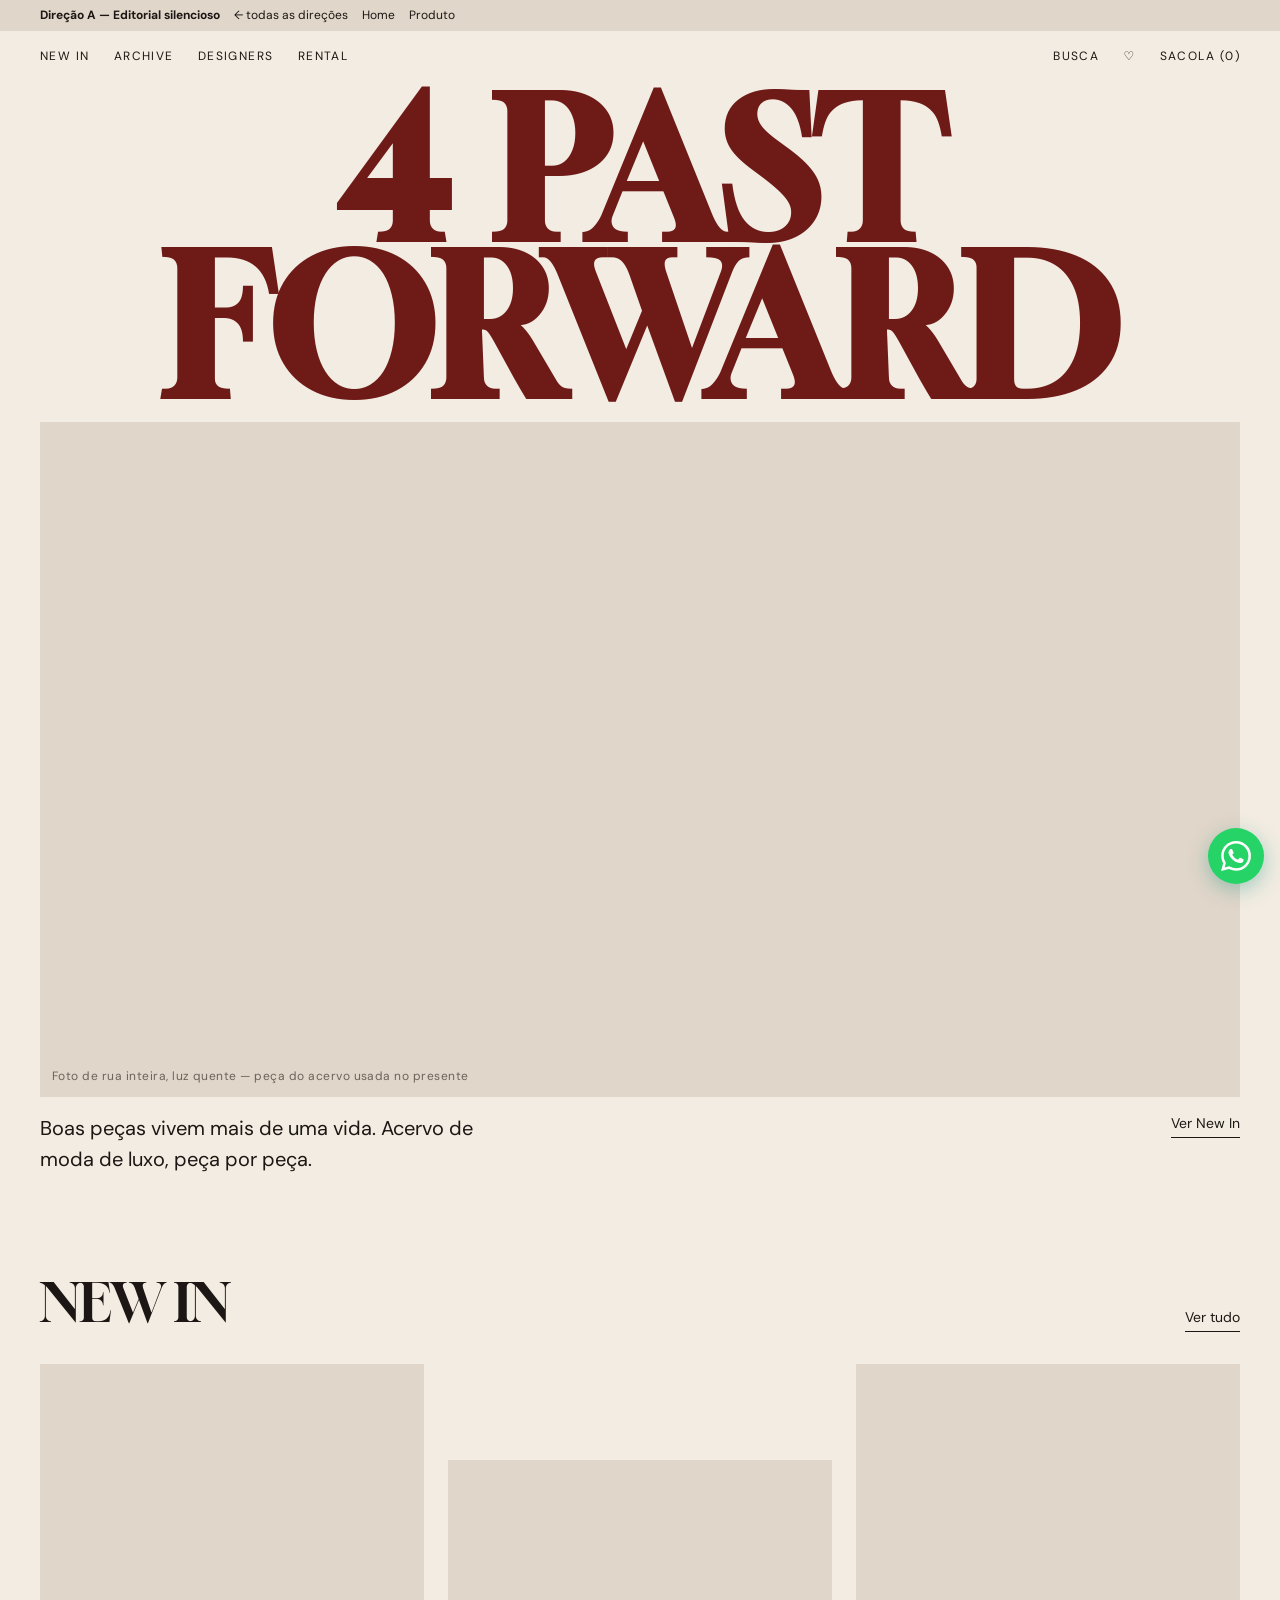
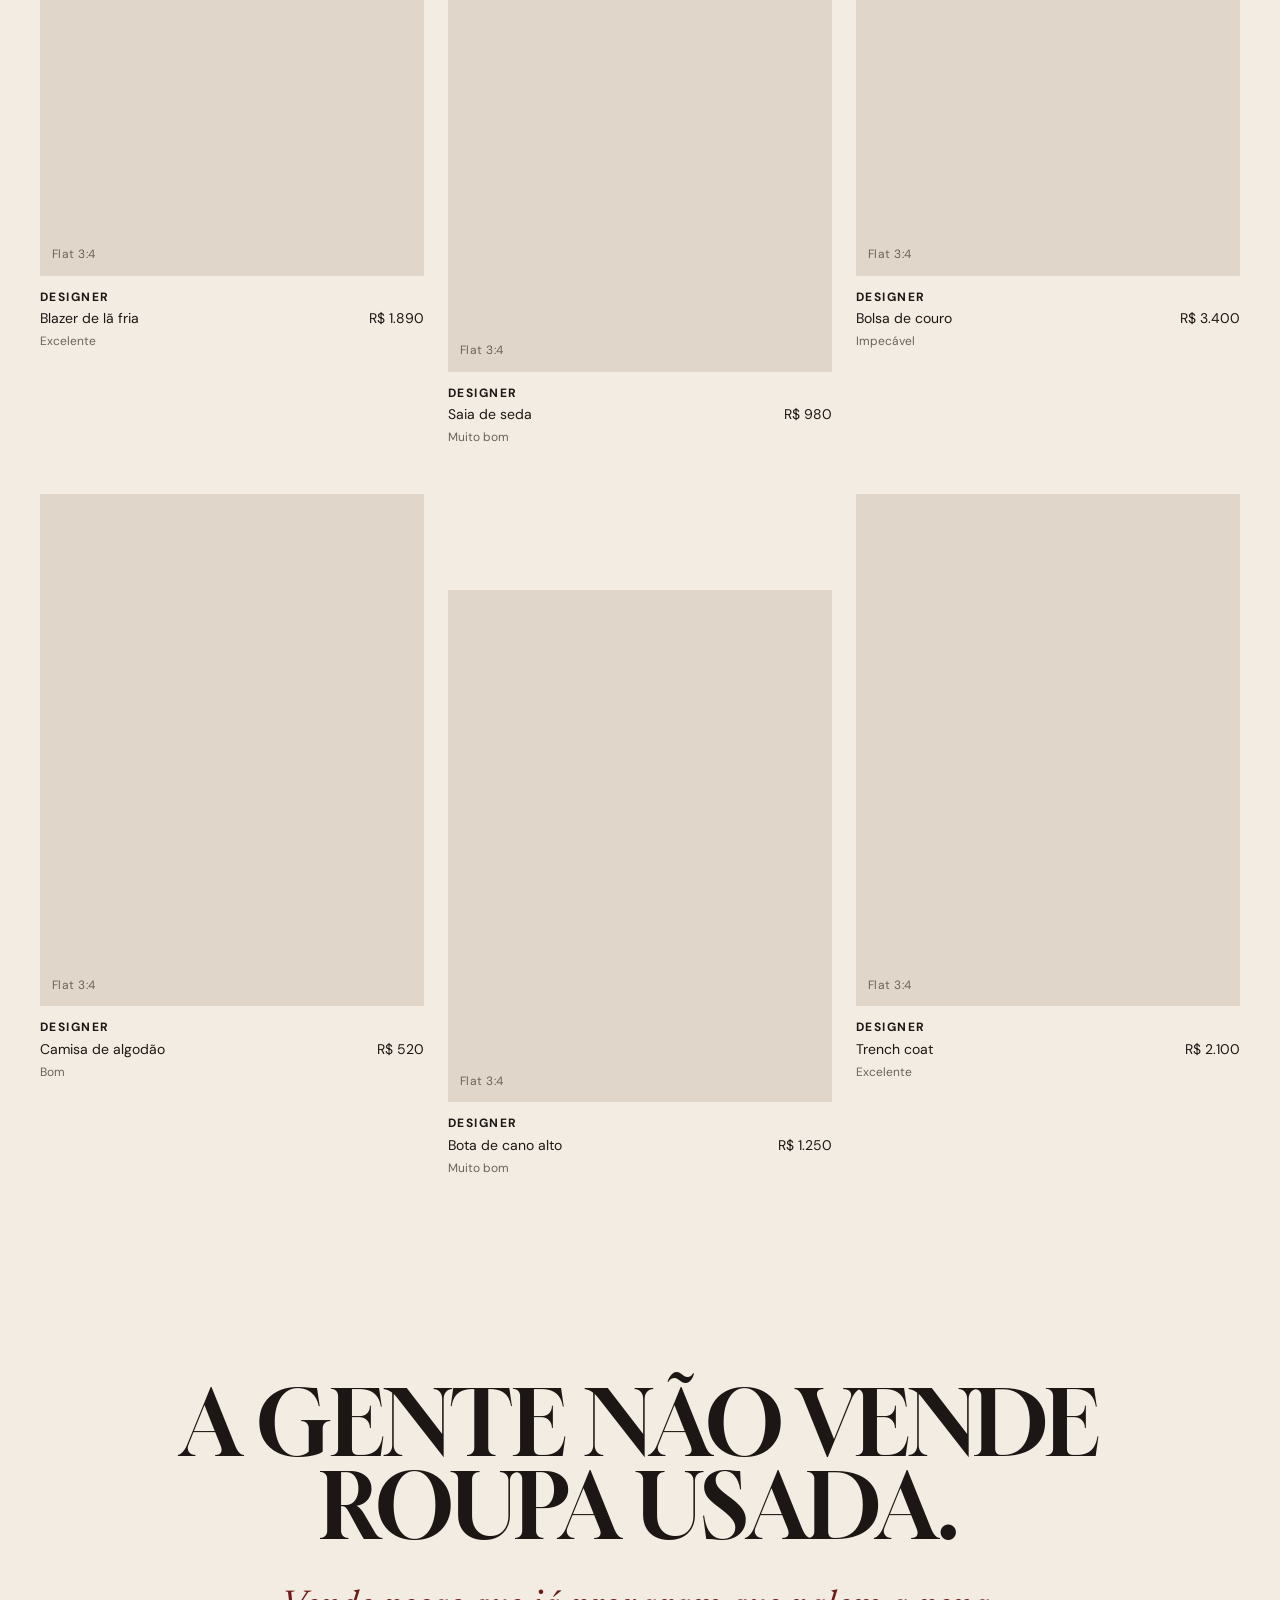
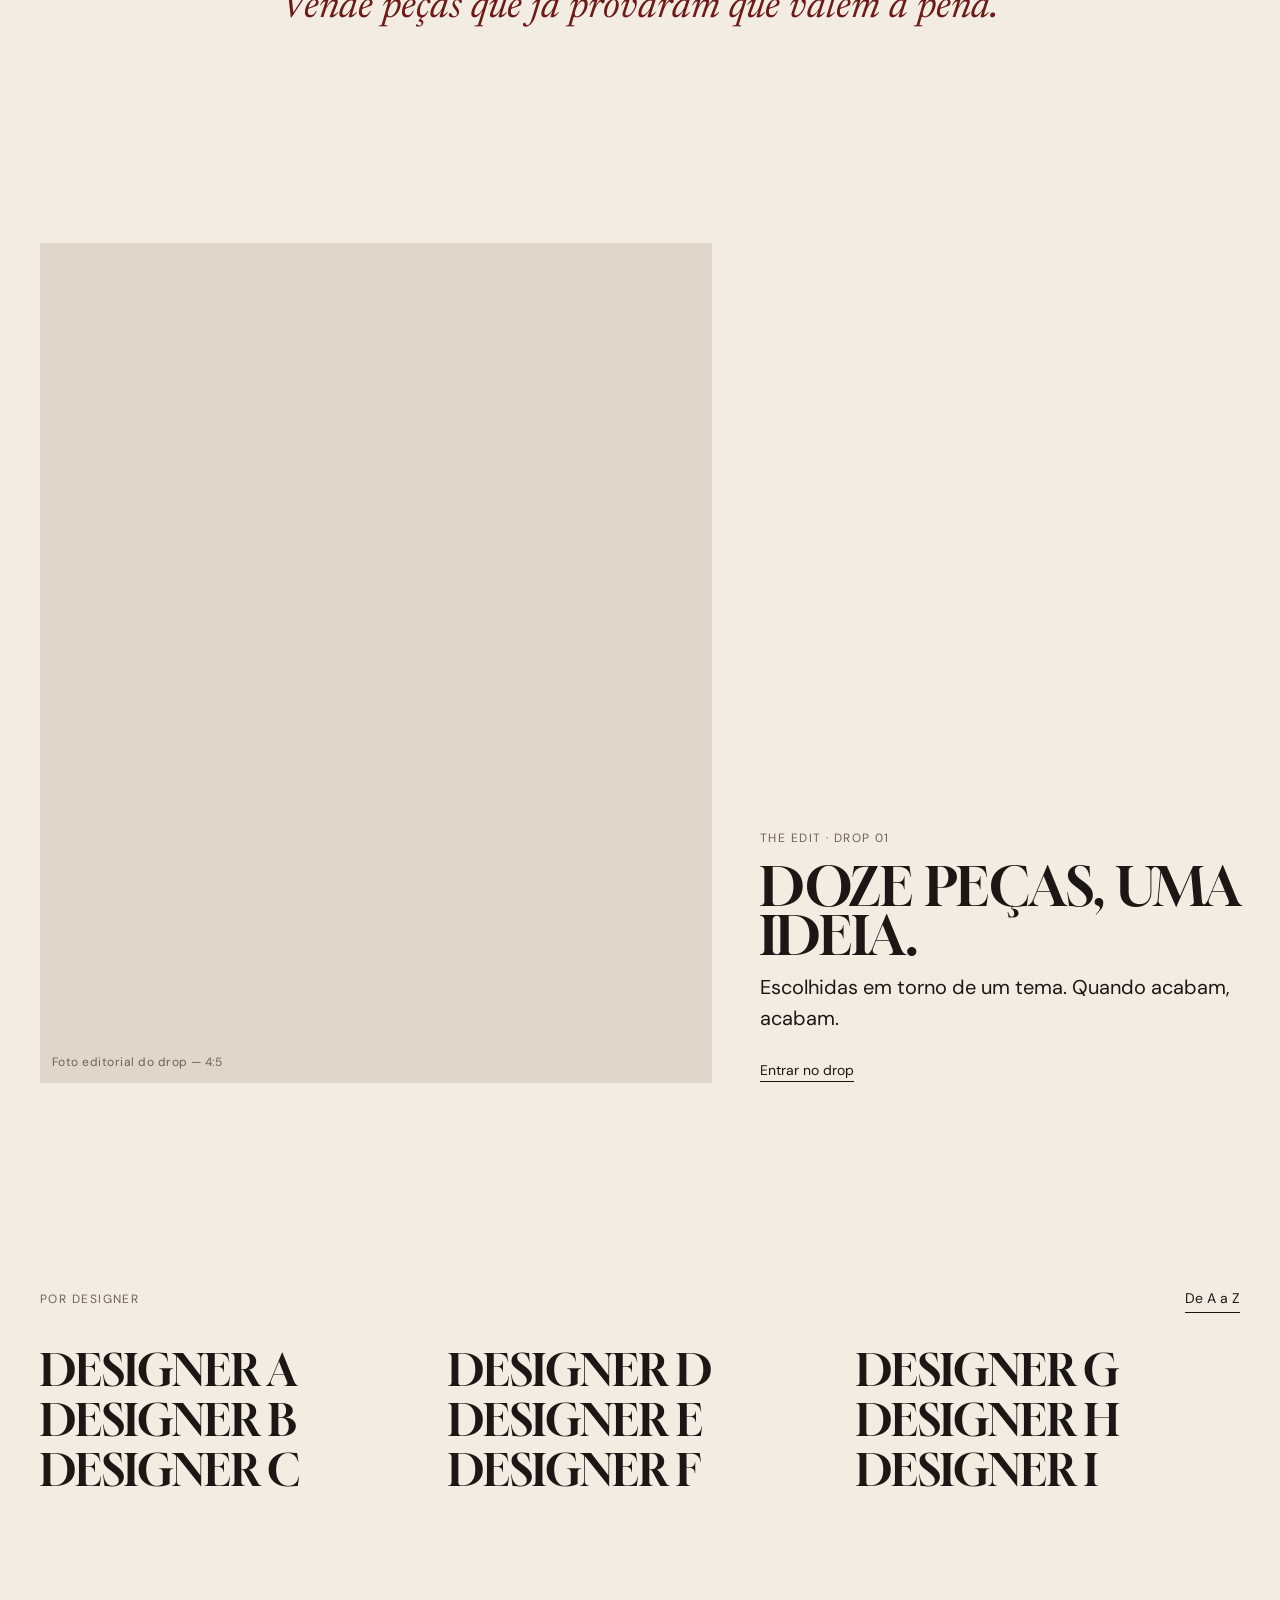
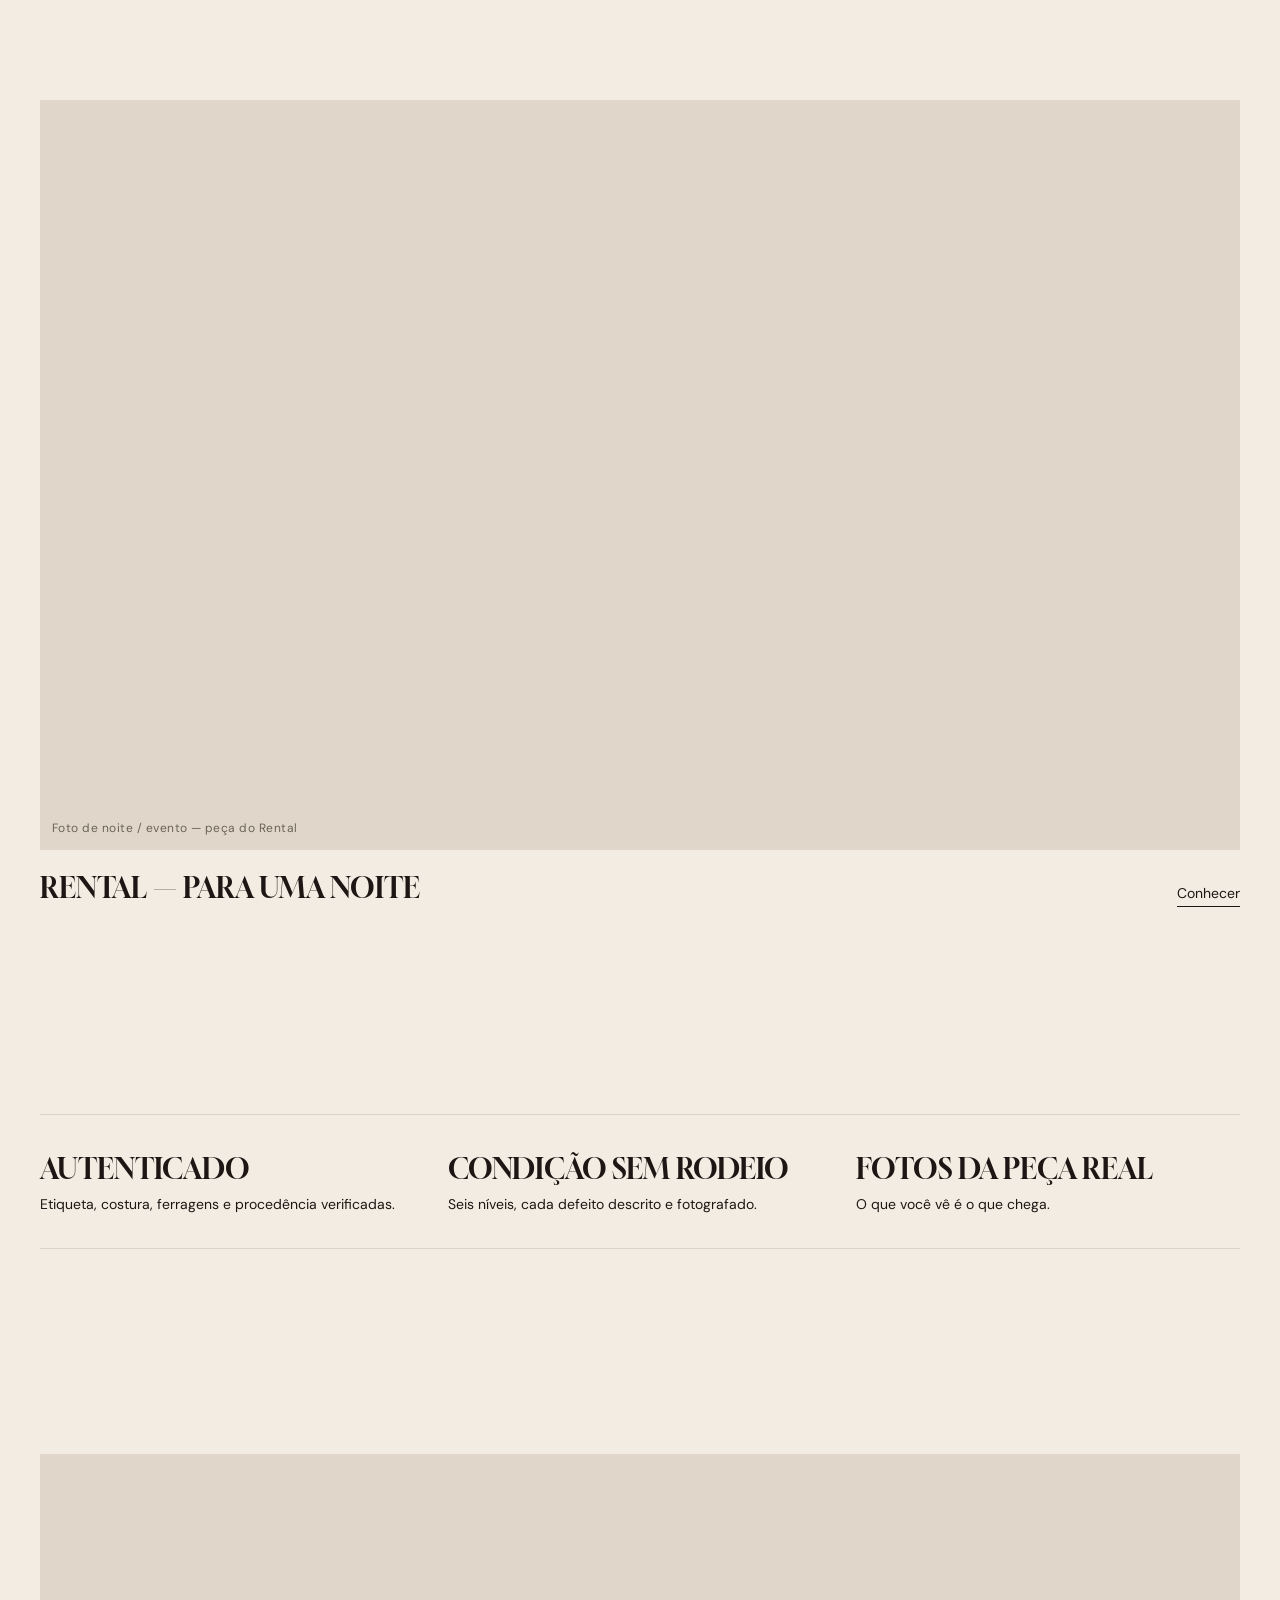
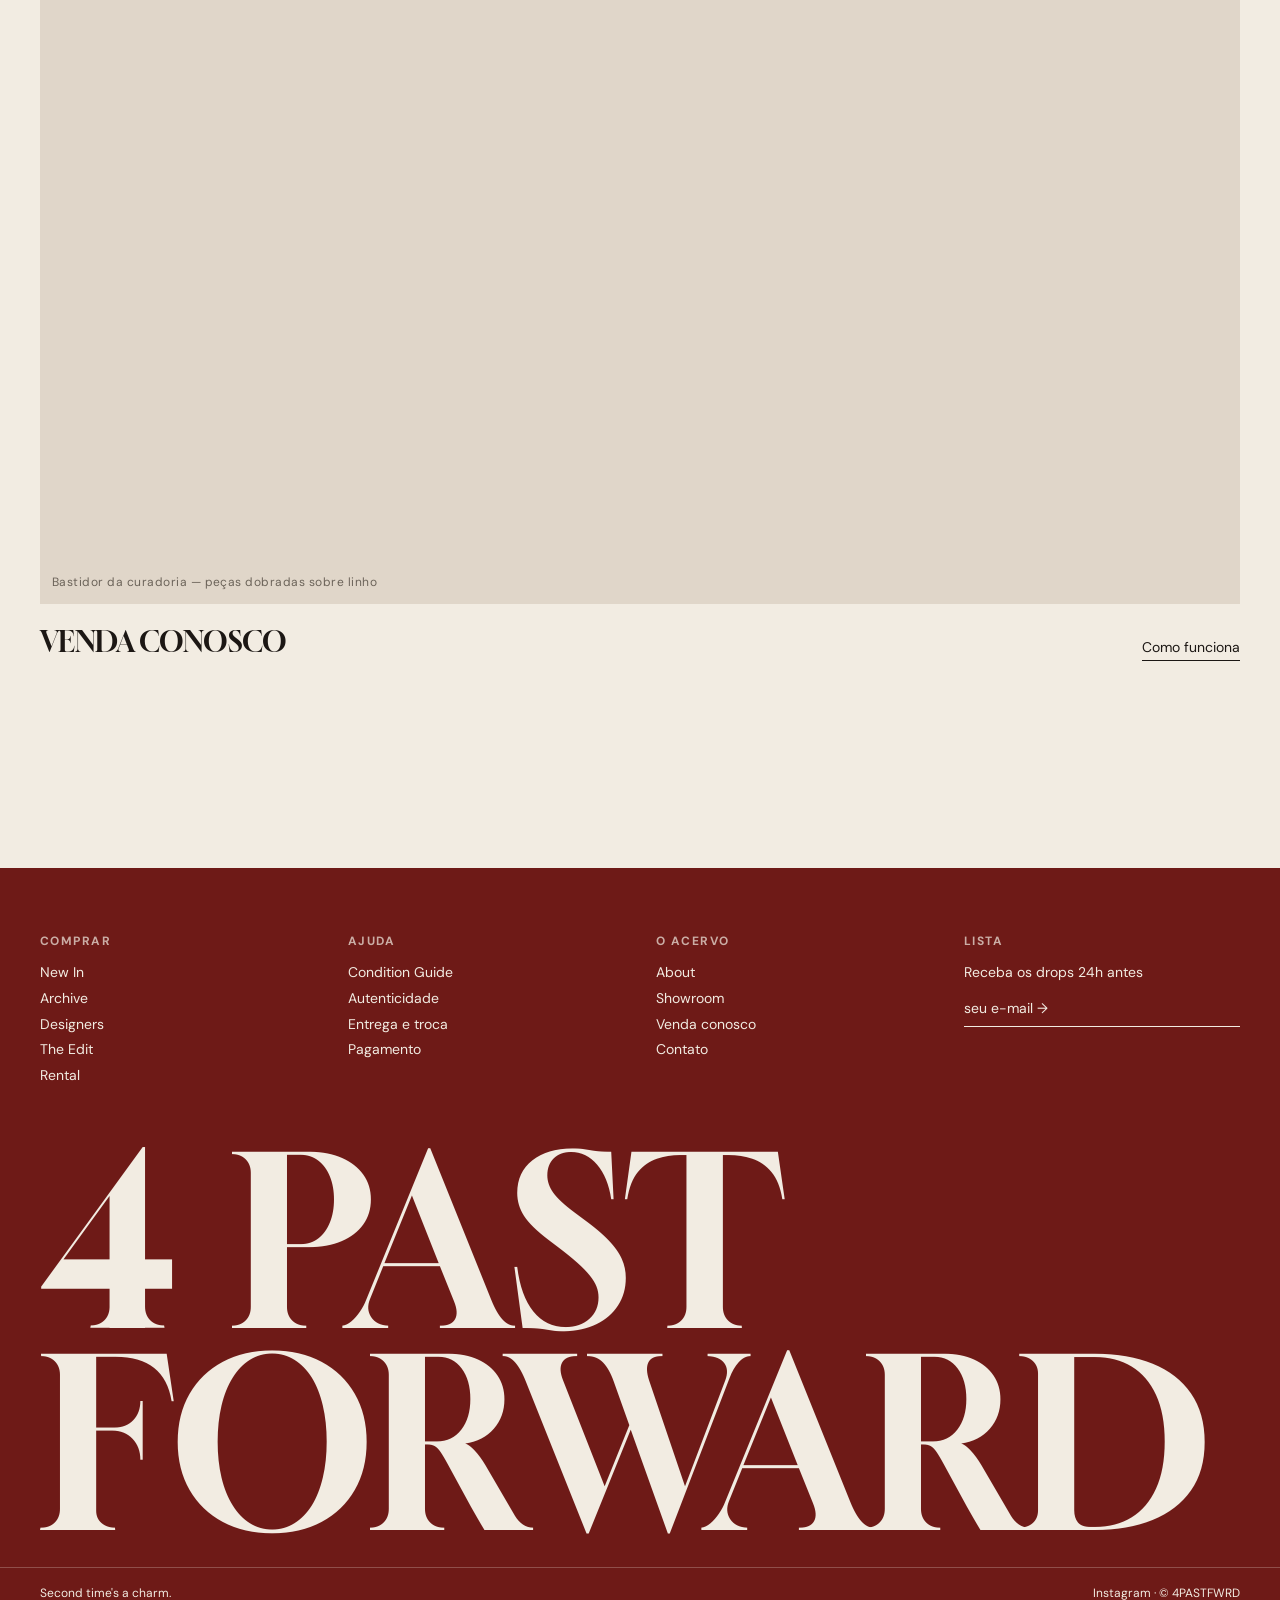
==== direcao-a/index.html @ 0fb0ab96 "Previa de design do site 4PASTFWRD (A, B, C, Venda conosco e manual) Co-Authored-By: Claude Opus 5.5" ====
<!doctype html>
<html lang="pt-BR">
<head>
<meta charset="utf-8">
<meta name="viewport" content="width=device-width,initial-scale=1">
<meta name="robots" content="noindex,nofollow">
<title>Direção A · Home · 4PASTFWRD</title>
<link rel="stylesheet" href="style.css">
<link rel="stylesheet" href="../componentes/whatsapp.css">
<script src="../componentes/whatsapp.js" defer></script>
</head>
<body>
<div class="review"><b>Direção A — Editorial silencioso</b><a href="../direcoes.html">← todas as direções</a><a href="index.html">Home</a><a href="produto.html">Produto</a></div>

<header class="top" id="top">
  <div class="top-bar">
    <nav class="desk"><a href="#">New In</a><a href="#">Archive</a><a href="#">Designers</a><a href="#">Rental</a></nav>
    <span class="mob">Menu</span>
    <nav><a class="hide-m" href="#">Busca</a><a class="hide-xs" href="#" aria-label="Favoritos">♡</a><a href="#" aria-label="Sacola, 0 itens"><span class="hide-xs">Sacola </span>(0)</a></nav>
  </div>
  <a href="index.html" class="wordmark" tabindex="-1" aria-hidden="true">4 Past Forward</a>
</header>
<h1 class="wordmark-big" id="wm-big">4 Past Forward</h1>

<div class="hero">
  <div class="ph">Foto de rua inteira, luz quente — peça do acervo usada no presente</div>
  <div class="hero-cap">
    <p>Boas peças vivem mais de uma vida. Acervo de moda de luxo, peça por peça.</p>
    <a href="#" class="link">Ver New In</a>
  </div>
</div>

<section class="pad">
  <div class="sec-head"><h2 class="display">New In</h2><a href="#" class="link">Ver tudo</a></div>
  <div class="products">
    <a class="prod" href="produto.html"><div class="ph">Flat 3:4</div><div class="meta"><span class="brand">Designer</span><span>Blazer de lã fria</span><span>R$ 1.890</span><span class="muted">Excelente</span></div></a>
    <a class="prod" href="produto.html"><div class="ph">Flat 3:4</div><div class="meta"><span class="brand">Designer</span><span>Saia de seda</span><span>R$ 980</span><span class="muted">Muito bom</span></div></a>
    <a class="prod" href="produto.html"><div class="ph">Flat 3:4</div><div class="meta"><span class="brand">Designer</span><span>Bolsa de couro</span><span>R$ 3.400</span><span class="muted">Impecável</span></div></a>
    <a class="prod" href="produto.html"><div class="ph">Flat 3:4</div><div class="meta"><span class="brand">Designer</span><span>Camisa de algodão</span><span>R$ 520</span><span class="muted">Bom</span></div></a>
    <a class="prod" href="produto.html"><div class="ph">Flat 3:4</div><div class="meta"><span class="brand">Designer</span><span>Bota de cano alto</span><span>R$ 1.250</span><span class="muted">Muito bom</span></div></a>
    <a class="prod" href="produto.html"><div class="ph">Flat 3:4</div><div class="meta"><span class="brand">Designer</span><span>Trench coat</span><span>R$ 2.100</span><span class="muted">Excelente</span></div></a>
  </div>
</section>

<section class="pad manifesto">
  <p class="display">A gente não vende roupa usada.</p>
  <p class="acc">Vende peças que já provaram que valem a pena.</p>
</section>

<section class="pad">
  <div class="edit">
    <div class="ph">Foto editorial do drop — 4:5</div>
    <div>
      <span class="label">The Edit · Drop 01</span>
      <h2 class="display">Doze peças, uma ideia.</h2>
      <p>Escolhidas em torno de um tema. Quando acabam, acabam.</p>
      <a href="#" class="link">Entrar no drop</a>
    </div>
  </div>
</section>

<section class="pad">
  <div class="sec-head"><span class="label">Por designer</span><a href="#" class="link">De A a Z</a></div>
  <ul class="designers"><li>Designer A</li><li>Designer B</li><li>Designer C</li><li>Designer D</li><li>Designer E</li><li>Designer F</li><li>Designer G</li><li>Designer H</li><li>Designer I</li></ul>
</section>

<section class="pad full">
  <div class="ph">Foto de noite / evento — peça do Rental</div>
  <div class="full-cap"><h3>Rental — para uma noite</h3><a href="#" class="link">Conhecer</a></div>
</section>

<section class="pad">
  <div class="trust">
    <div><b>Autenticado</b>Etiqueta, costura, ferragens e procedência verificadas.</div>
    <div><b>Condição sem rodeio</b>Seis níveis, cada defeito descrito e fotografado.</div>
    <div><b>Fotos da peça real</b>O que você vê é o que chega.</div>
  </div>
</section>

<section class="pad full">
  <div class="ph">Bastidor da curadoria — peças dobradas sobre linho</div>
  <div class="full-cap"><h3>Venda conosco</h3><a href="#" class="link">Como funciona</a></div>
</section>

<footer>
  <div class="f-cols">
    <div><h4>Comprar</h4><ul><li>New In</li><li>Archive</li><li>Designers</li><li>The Edit</li><li>Rental</li></ul></div>
    <div><h4>Ajuda</h4><ul><li>Condition Guide</li><li>Autenticidade</li><li>Entrega e troca</li><li>Pagamento</li></ul></div>
    <div><h4>O acervo</h4><ul><li>About</li><li>Showroom</li><li>Venda conosco</li><li>Contato</li></ul></div>
    <div><h4>Lista</h4><ul><li>Receba os drops 24h antes</li><li style="border-bottom:1px solid;padding:6px 0;margin-top:8px">seu e-mail →</li></ul></div>
  </div>
  <div class="f-giant" aria-hidden="true">4 Past<br>Forward</div>
  <div class="f-bottom"><span>Second time's a charm.</span><span>Instagram · © 4PASTFWRD</span></div>
</footer>

<script>
const t=document.getElementById('top');
const big=document.getElementById('wm-big');
if(big&&'IntersectionObserver' in window){new IntersectionObserver(([e])=>t.classList.toggle('shrunk',!e.isIntersecting),{threshold:0}).observe(big);}
</script>
</body>
</html>
---- direcao-a/style.css ----
/* DIREÇÃO A — Arquivo editorial silencioso
   Ritmo lento, muito respiro, foto inteira, tipografia como imagem.
   Só consome design/tokens.css. */
@import url('../tokens.css');
*,*::before,*::after{box-sizing:border-box;margin:0;padding:0}
html{scroll-behavior:smooth}
body{background:var(--bg);color:var(--text);font-family:var(--font-body);font-size:var(--fs-body);line-height:var(--lh-body);-webkit-font-smoothing:antialiased}
a{color:inherit;text-decoration:none}
img{display:block;max-width:100%}
.ph{background:var(--img-bg);display:flex;align-items:flex-end;padding:var(--s-3);font-family:var(--font-data);font-size:var(--fs-micro);color:var(--text-muted);letter-spacing:.04em}
.label{font-family:var(--font-data);font-size:var(--fs-micro);letter-spacing:var(--ls-caps);text-transform:uppercase;color:var(--text-muted)}
.display{font-family:var(--font-display);text-transform:var(--display-case);font-weight:400;letter-spacing:var(--ls-display);line-height:var(--lh-tight)}
.link{font-family:var(--font-data);font-size:var(--fs-small);border-bottom:1px solid currentColor;padding-bottom:2px}
.link:hover{color:var(--text-accent)}
:focus-visible{outline:2px solid var(--focus);outline-offset:2px}
.pad{padding-left:var(--grid-margin);padding-right:var(--grid-margin)}

/* barra de revisão */
.review{background:var(--bg-surface);font-family:var(--font-data);font-size:12px;padding:6px var(--grid-margin);display:flex;gap:14px;flex-wrap:wrap}
.review b{font-weight:700}

/* HEADER
   Cabeçalho fixo com ALTURA CONSTANTE (nada muda de tamanho ao rolar = sem tranco).
   - .wordmark-big: letreiro gigante que faz parte da página e sobe com ela.
   - .wordmark: versão pequena, centrada no cabeçalho, aparece (fade) quando o
     gigante sai da tela. Nas páginas internas já começa visível (.top.shrunk). */
.top{position:sticky;top:0;z-index:20;background:var(--bg);border-bottom:1px solid transparent;transition:border-color var(--dur-base) var(--ease)}
.top.shrunk{border-bottom-color:var(--border)}
.top-bar{position:relative;display:flex;justify-content:space-between;align-items:center;min-height:52px;padding:var(--s-3) var(--grid-margin);font-family:var(--font-data);font-size:var(--fs-micro);letter-spacing:var(--ls-caps);text-transform:uppercase}
.top-bar nav{display:flex;gap:var(--s-5)}
.top-bar .desk{display:none}
.wordmark{position:absolute;left:50%;top:50%;transform:translate(-50%,-40%);font-family:var(--font-display);text-transform:uppercase;letter-spacing:0;color:var(--c-oxblood);font-size:clamp(18px,2.4vw,30px);line-height:1;white-space:nowrap;opacity:0;pointer-events:none;transition:opacity var(--dur-base) var(--ease),transform var(--dur-base) var(--ease)}
.top.shrunk .wordmark{opacity:1;transform:translate(-50%,-50%);pointer-events:auto}
.wordmark-big{display:block;font-family:var(--font-display);text-transform:uppercase;color:var(--c-oxblood);font-size:clamp(48px,15vw,230px);line-height:.82;text-align:center;padding:var(--s-2) var(--grid-margin) var(--s-4)}
@media (max-width:899px){.top-bar .hide-m{display:none}}

/* HERO */
.hero{padding:0 var(--grid-margin)}
.hero .ph{aspect-ratio:var(--ratio-hero-m)}
.hero-cap{display:flex;justify-content:space-between;gap:var(--s-5);padding:var(--s-4) 0 0;align-items:flex-start}
.hero-cap p{font-family:var(--font-editorial);font-size:var(--fs-lead);max-width:34ch}

section{padding:var(--section-y) 0}
.sec-head{display:flex;justify-content:space-between;align-items:baseline;margin-bottom:var(--s-6)}
.sec-head h2{font-size:var(--fs-h2)}

/* produtos: poucos e grandes */
.products{display:grid;grid-template-columns:repeat(2,1fr);gap:var(--s-7) var(--grid-gutter)}
.prod .ph{aspect-ratio:var(--ratio-product)}
.prod .meta{margin-top:var(--s-3);font-family:var(--font-data);font-size:var(--fs-small);display:grid;grid-template-columns:1fr auto;gap:2px 8px}
.prod .brand{font-size:var(--fs-micro);letter-spacing:var(--ls-caps);text-transform:uppercase;font-weight:700;grid-column:1/-1}
.prod .muted{color:var(--text-muted);font-size:var(--fs-micro)}
.prod:hover .ph{background:var(--c-stone-200)}

/* manifesto: texto como imagem */
.manifesto{text-align:center}
.manifesto .display{font-size:var(--fs-h1);max-width:16ch;margin:0 auto var(--s-6)}
.manifesto .acc{font-family:var(--font-accent);font-style:italic;font-size:var(--fs-accent);color:var(--text-accent)}

/* edit: 1 imagem + texto lateral */
.edit{display:grid;gap:var(--s-5)}
.edit .ph{aspect-ratio:var(--ratio-street)}
.edit h2{font-size:var(--fs-h2);margin:var(--s-3) 0}
.edit p{font-family:var(--font-editorial);font-size:var(--fs-lead);max-width:40ch;margin-bottom:var(--s-5)}

/* designers tipográficos */
.designers{columns:2;column-gap:var(--grid-gutter);font-family:var(--font-display);text-transform:uppercase;font-size:clamp(22px,3.4vw,44px);line-height:1.15}
.designers li{list-style:none;break-inside:avoid}
.designers li:hover{color:var(--text-accent)}

/* rental / venda: imagem inteira com legenda */
.full .ph{aspect-ratio:16/10}
.full-cap{display:flex;justify-content:space-between;padding-top:var(--s-4);gap:var(--s-4);align-items:baseline}
.full-cap h3{font-family:var(--font-display);text-transform:uppercase;font-weight:400;font-size:var(--fs-h3)}

/* trust */
.trust{display:grid;gap:var(--s-5);border-top:1px solid var(--border);border-bottom:1px solid var(--border);padding:var(--s-6) 0}
.trust div{font-family:var(--font-data);font-size:var(--fs-small)}
.trust b{display:block;font-family:var(--font-display);font-weight:400;text-transform:uppercase;font-size:var(--fs-h3);margin-bottom:var(--s-1)}

/* FOOTER */
footer{background:var(--c-oxblood);color:var(--c-cream);margin-top:var(--section-y)}
.f-cols{display:grid;grid-template-columns:1fr 1fr;gap:var(--s-6);padding:var(--s-8) var(--grid-margin) var(--s-6);font-family:var(--font-data);font-size:var(--fs-small)}
.f-cols h4{font-size:var(--fs-micro);letter-spacing:var(--ls-caps);text-transform:uppercase;font-weight:700;margin-bottom:var(--s-3);opacity:.7}
.f-cols li{list-style:none;margin:4px 0}
.f-giant{font-family:var(--font-display);text-transform:uppercase;font-size:var(--fs-giant);line-height:.86;white-space:nowrap;padding:var(--s-4) var(--grid-margin) var(--s-5)}
.f-bottom{display:flex;justify-content:space-between;padding:var(--s-4) var(--grid-margin);font-family:var(--font-data);font-size:var(--fs-micro);border-top:1px solid rgba(242,236,226,.25)}

.wa{position:fixed;right:16px;bottom:16px;z-index:30;background:var(--bg-inverse);color:var(--text-inverse);font-family:var(--font-data);font-size:var(--fs-micro);letter-spacing:var(--ls-caps);text-transform:uppercase;padding:10px 14px}

/* ===== PRODUTO ===== */
.pdp{display:grid;gap:var(--s-6)}
.gallery{display:grid;gap:var(--s-2)}
.gallery .ph{aspect-ratio:var(--ratio-product)}
.gallery .ph.sq{aspect-ratio:1/1}
.info{padding:0 var(--grid-margin)}
.crumbs{margin-bottom:var(--s-5)}
.designer{font-family:var(--font-display);text-transform:uppercase;font-size:var(--fs-h2);line-height:1}
.piece{font-family:var(--font-editorial);font-size:var(--fs-lead);margin:var(--s-2) 0 var(--s-5)}
.price{font-family:var(--font-data);font-size:22px;font-weight:500}
.inst{font-family:var(--font-data);font-size:var(--fs-micro);color:var(--text-muted)}
.cond{margin:var(--s-6) 0}
.cond-head{display:flex;justify-content:space-between;font-family:var(--font-data);font-size:var(--fs-small)}
.cond-scale{display:grid;grid-template-columns:repeat(6,1fr);gap:var(--cond-seg-gap);margin:var(--s-2) 0 var(--s-1)}
.cond-scale span{height:var(--cond-seg-h);background:var(--cond-off)}
.cond-scale span.on{background:var(--cond-on)}
.cond-labels{display:grid;grid-template-columns:repeat(6,1fr);gap:var(--cond-seg-gap);font-family:var(--font-data);font-size:10px;color:var(--cond-label);text-align:center}
.cond-labels .on{color:var(--cond-label-on);font-weight:700}
.cond ul{font-family:var(--font-data);font-size:var(--fs-small);padding-left:var(--s-5);margin-top:var(--s-3)}
.btn{display:block;width:100%;text-align:center;font-family:var(--font-data);font-weight:700;font-size:var(--fs-small);letter-spacing:.08em;text-transform:uppercase;padding:var(--s-4);border:1px solid var(--border-strong);background:var(--bg-inverse);color:var(--text-inverse);cursor:pointer}
.btn:hover{background:var(--bg-accent);border-color:var(--bg-accent)}
.btn.ghost{background:transparent;color:var(--text);margin-top:var(--s-2)}
.btn.ghost:hover{background:var(--bg-inverse);color:var(--text-inverse)}
.unique{font-family:var(--font-accent);font-style:italic;color:var(--text-accent);margin-top:var(--s-3)}
details{border-top:1px solid var(--border);padding:var(--s-4) 0}
details:last-of-type{border-bottom:1px solid var(--border)}
summary{list-style:none;cursor:pointer;display:flex;justify-content:space-between;font-family:var(--font-data);font-size:var(--fs-micro);letter-spacing:var(--ls-caps);text-transform:uppercase;font-weight:700}
summary::after{content:"+"}details[open] summary::after{content:"–"}
details p,details table{margin-top:var(--s-3);font-size:var(--fs-small)}
details p.ed{font-family:var(--font-editorial);font-size:var(--fs-lead)}
table{width:100%;border-collapse:collapse;font-family:var(--font-data)}
td{padding:6px 0;border-bottom:1px solid var(--border)}td:last-child{text-align:right}
.seal{display:inline-flex;align-items:center;gap:8px;font-family:var(--font-data);font-size:var(--fs-micro);letter-spacing:var(--ls-caps);text-transform:uppercase;font-weight:700}
.seal img{width:28px;height:28px;border-radius:50%}

/* ===== DESKTOP ===== */
@media (min-width:900px){
  .top-bar .desk{display:flex}
  .top-bar .mob{display:none}
  .hero .ph{aspect-ratio:var(--ratio-hero-d)}
  .products{grid-template-columns:repeat(3,1fr)}
  .products .prod:nth-child(3n+2){margin-top:var(--s-9)}   /* ritmo desencontrado, de revista */
  .edit{grid-template-columns:7fr 5fr;align-items:end;gap:var(--s-7)}
  .designers{columns:3}
  .trust{grid-template-columns:repeat(3,1fr)}
  .f-cols{grid-template-columns:repeat(4,1fr)}
  .pdp{grid-template-columns:7fr 5fr;gap:var(--s-7);padding-right:var(--grid-margin)}
  .gallery{padding-left:var(--grid-margin)}
  .gallery .pair{display:grid;grid-template-columns:1fr 1fr;gap:var(--s-2)}
  .info{position:sticky;top:110px;align-self:start;padding:0}
}

/* ===== MOBILE: galeria em carrossel (preço aparece logo após a 1ª foto) ===== */
@media (max-width:899px){
  .top-bar nav{gap:var(--s-3)}
  .gallery{display:flex;overflow-x:auto;scroll-snap-type:x mandatory;gap:var(--s-2);padding:0 var(--grid-margin)}
  .gallery > *, .gallery .pair > *{flex:0 0 86%;scroll-snap-align:start}
  .gallery .pair{display:contents}
  .gallery .ph.sq{aspect-ratio:var(--ratio-product)}
  .designers{font-size:24px}
}
/* evita que itens do grid estourem a largura no mobile */
.pdp{grid-template-columns:minmax(0,1fr)}
.pdp > *, .products > *{min-width:0}
@media (min-width:900px){ .pdp{grid-template-columns:minmax(0,7fr) minmax(0,5fr)} }
@media (max-width:899px){ .hero-cap{flex-direction:column;gap:var(--s-3)} .hero-cap .link{align-self:flex-start} }
@media (max-width:400px){.top .wordmark{font-size:15px}.top-bar nav{gap:10px}}
@media (max-width:400px){.top-bar .hide-xs{display:none}}
---- componentes/whatsapp.css ----
/* Botão flutuante do WhatsApp — componente compartilhado pelas 3 direções.
   Verde oficial do WhatsApp para reconhecimento imediato; resto pelos tokens. */
:root{ --wa-green:#25D366; --wa-green-deep:#128C7E; }

.wa-fab{position:fixed;right:max(16px,env(safe-area-inset-right,0px));bottom:calc(16px + env(safe-area-inset-bottom,0px));z-index:45;
  display:flex;align-items:center;gap:0;height:56px;min-width:56px;padding:0;border-radius:999px;
  background:var(--wa-green);color:#fff;text-decoration:none;box-shadow:0 6px 20px rgba(18,140,126,.35);
  font-family:var(--font-data,system-ui,sans-serif);font-size:14px;font-weight:700;letter-spacing:.02em;
  transform:translateY(120%) scale(.6);opacity:0;
  transition:transform .5s cubic-bezier(.2,.9,.3,1.3),opacity .3s ease,bottom .3s ease,background .2s ease,box-shadow .2s ease}
.wa-fab.in{transform:none;opacity:1}
.wa-fab:hover,.wa-fab:focus-visible{background:var(--wa-green-deep);box-shadow:0 10px 28px rgba(18,140,126,.45)}
.wa-fab:focus-visible{outline:3px solid var(--focus,#3A5174);outline-offset:3px}
.wa-fab:active{transform:scale(.94)}

.wa-fab__icon{position:relative;flex:0 0 56px;width:56px;height:56px;display:flex;align-items:center;justify-content:center}
.wa-fab__icon svg{width:30px;height:30px;fill:#fff;transition:transform .35s cubic-bezier(.2,.9,.3,1.3)}
.wa-fab:hover .wa-fab__icon svg{transform:rotate(-12deg) scale(1.08)}

/* rótulo que abre no hover (computador) */
.wa-fab__label{max-width:0;overflow:hidden;white-space:nowrap;opacity:0;transition:max-width .35s ease,opacity .25s ease,padding .35s ease}
@media (hover:hover){
  .wa-fab:hover .wa-fab__label,.wa-fab:focus-visible .wa-fab__label{max-width:180px;opacity:1;padding-right:20px}
}

/* pulso discreto */
.wa-fab__icon::before,.wa-fab__icon::after{content:"";position:absolute;inset:0;border-radius:50%;border:2px solid var(--wa-green);opacity:0;pointer-events:none}
.wa-fab.in .wa-fab__icon::before{animation:wa-pulse 6s ease-out 2s infinite}
.wa-fab.in .wa-fab__icon::after{animation:wa-pulse 6s ease-out 2.4s infinite}
@keyframes wa-pulse{0%{transform:scale(1);opacity:.55}30%{transform:scale(1.7);opacity:0}100%{opacity:0}}
.wa-fab:hover .wa-fab__icon::before,.wa-fab:hover .wa-fab__icon::after{animation:none}

/* indicador de mensagem nova junto do balão */
.wa-fab__dot{position:absolute;top:6px;right:6px;width:14px;height:14px;border-radius:50%;background:var(--c-oxblood,#6E1A17);border:2px solid #fff;transform:scale(0);transition:transform .3s cubic-bezier(.2,.9,.3,1.5)}
.wa-fab.has-msg .wa-fab__dot{transform:scale(1)}

/* balão de conversa */
.wa-bubble{position:fixed;right:max(16px,env(safe-area-inset-right,0px));bottom:calc(84px + env(safe-area-inset-bottom,0px));z-index:45;
  width:min(280px,calc(100vw - 32px));background:var(--c-white,#fff);color:var(--c-ink,#1C1714);
  border:1px solid var(--border,#DCD3C6);border-radius:14px 14px 4px 14px;box-shadow:0 12px 32px rgba(28,23,20,.18);
  padding:14px 36px 14px 16px;font-family:var(--font-data,system-ui,sans-serif);font-size:14px;line-height:1.4;cursor:pointer;
  transform-origin:100% 100%;transform:scale(.6) translateY(10px);opacity:0;pointer-events:none;
  transition:transform .35s cubic-bezier(.2,.9,.3,1.3),opacity .25s ease,bottom .3s ease}
.wa-bubble.on{transform:none;opacity:1;pointer-events:auto}
.wa-bubble b{display:block;font-size:12px;letter-spacing:.08em;text-transform:uppercase;color:var(--wa-green-deep);margin-bottom:4px}
.wa-bubble__close{position:absolute;top:6px;right:6px;width:28px;height:28px;border:0;border-radius:50%;background:transparent;color:var(--text-muted,#6B6359);font-size:18px;line-height:1;cursor:pointer}
.wa-bubble__close:hover{background:var(--c-card,#E0D6C9)}
.wa-bubble__close:focus-visible{outline:2px solid var(--focus,#3A5174)}

/* sobe quando a barra fixa de compra aparece no celular */
body:has(.buybar.show) .wa-fab{bottom:calc(84px + env(safe-area-inset-bottom,0px))}
body:has(.buybar.show) .wa-bubble{bottom:calc(152px + env(safe-area-inset-bottom,0px))}

@media (max-width:480px){
  .wa-fab{height:52px;min-width:52px}
  .wa-fab__icon{flex-basis:52px;width:52px;height:52px}
  .wa-fab__icon svg{width:28px;height:28px}
}
@media (prefers-reduced-motion:reduce){
  .wa-fab,.wa-bubble,.wa-fab__icon svg,.wa-fab__label{transition:none}
  .wa-fab.in .wa-fab__icon::before,.wa-fab.in .wa-fab__icon::after{animation:none}
}
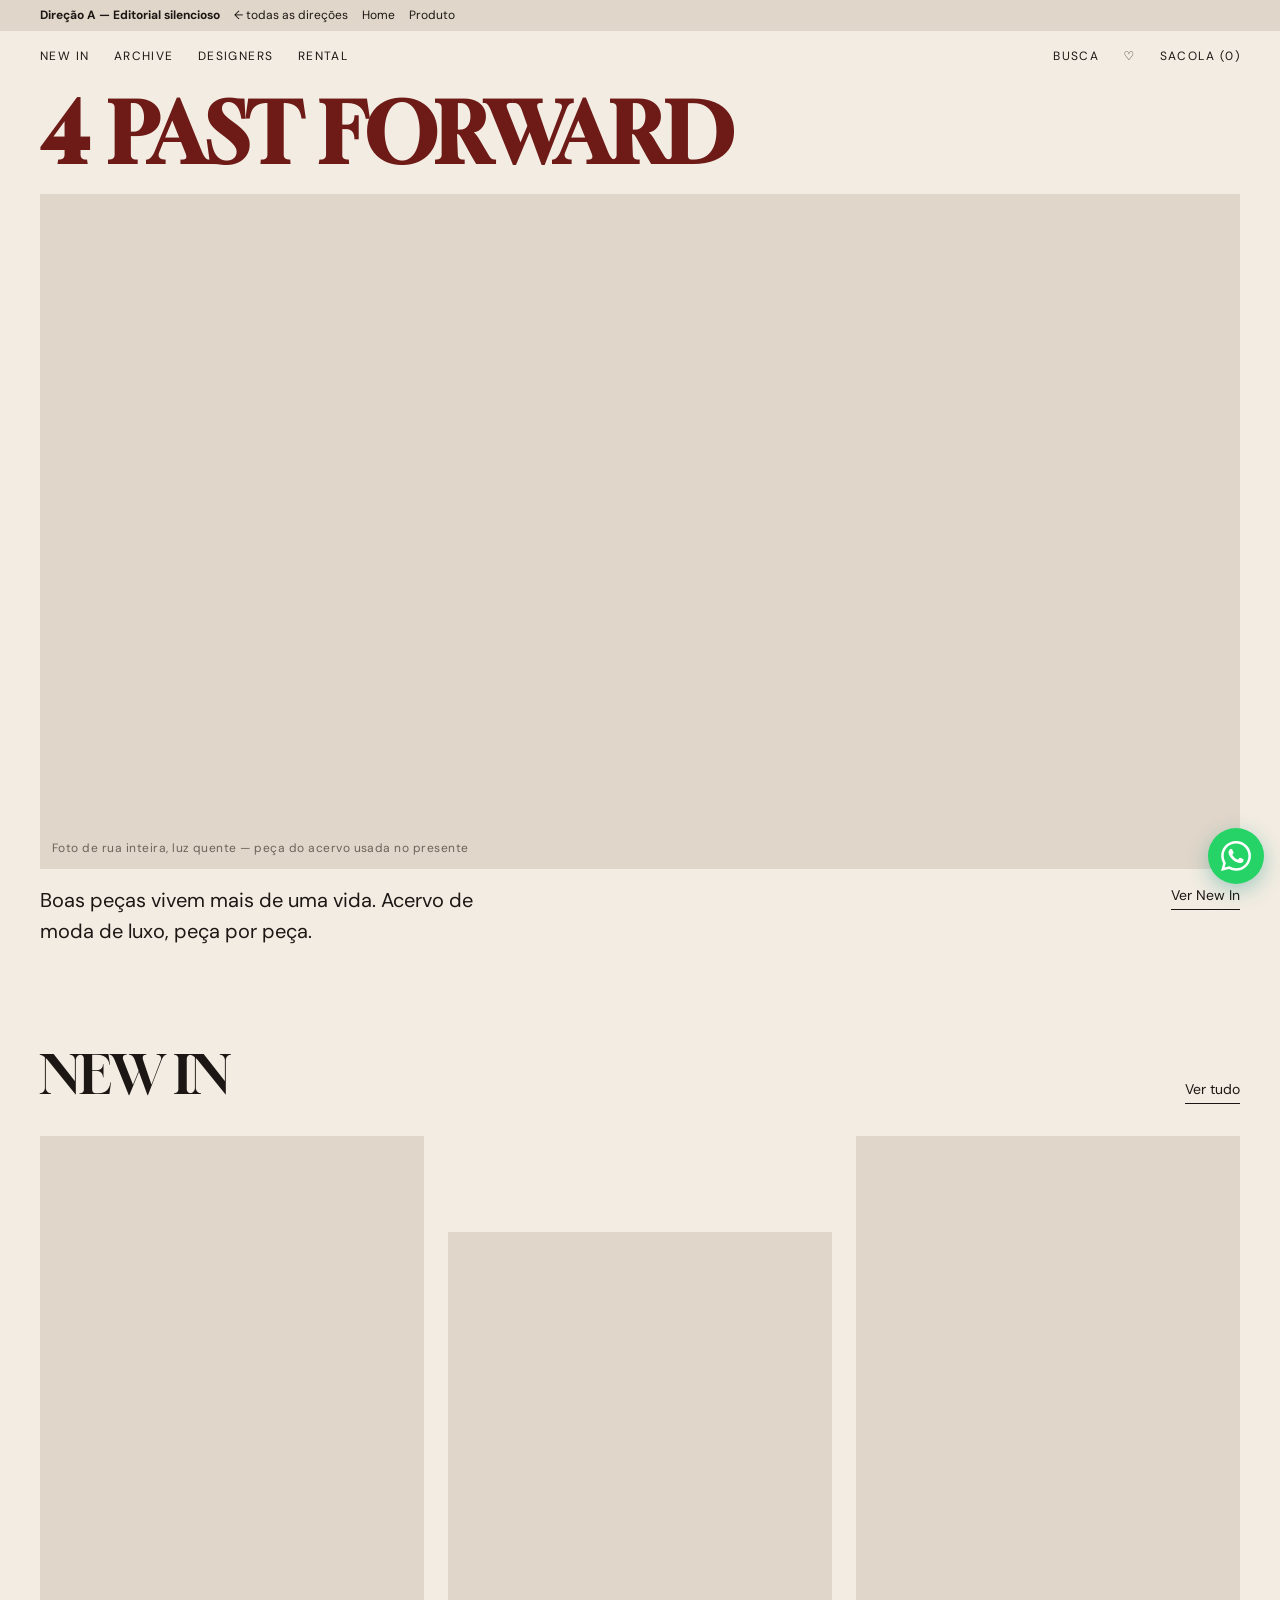
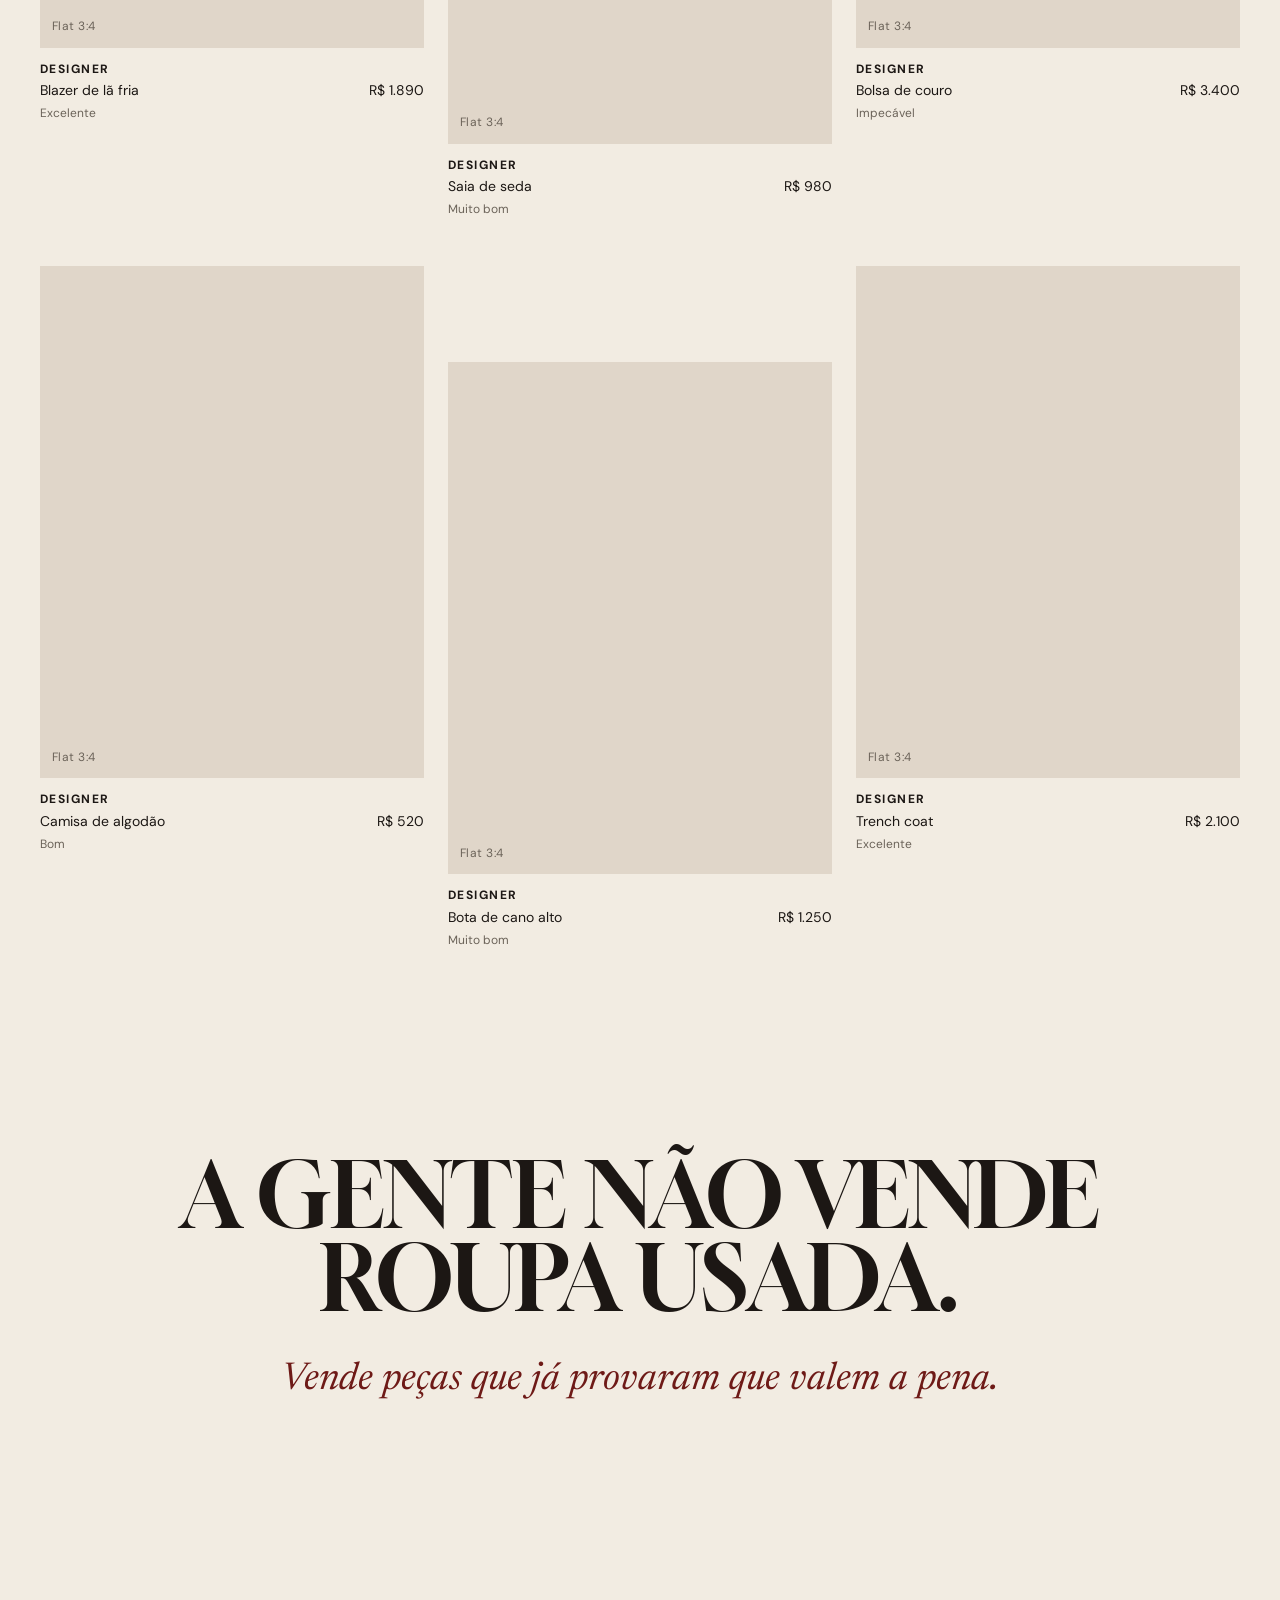
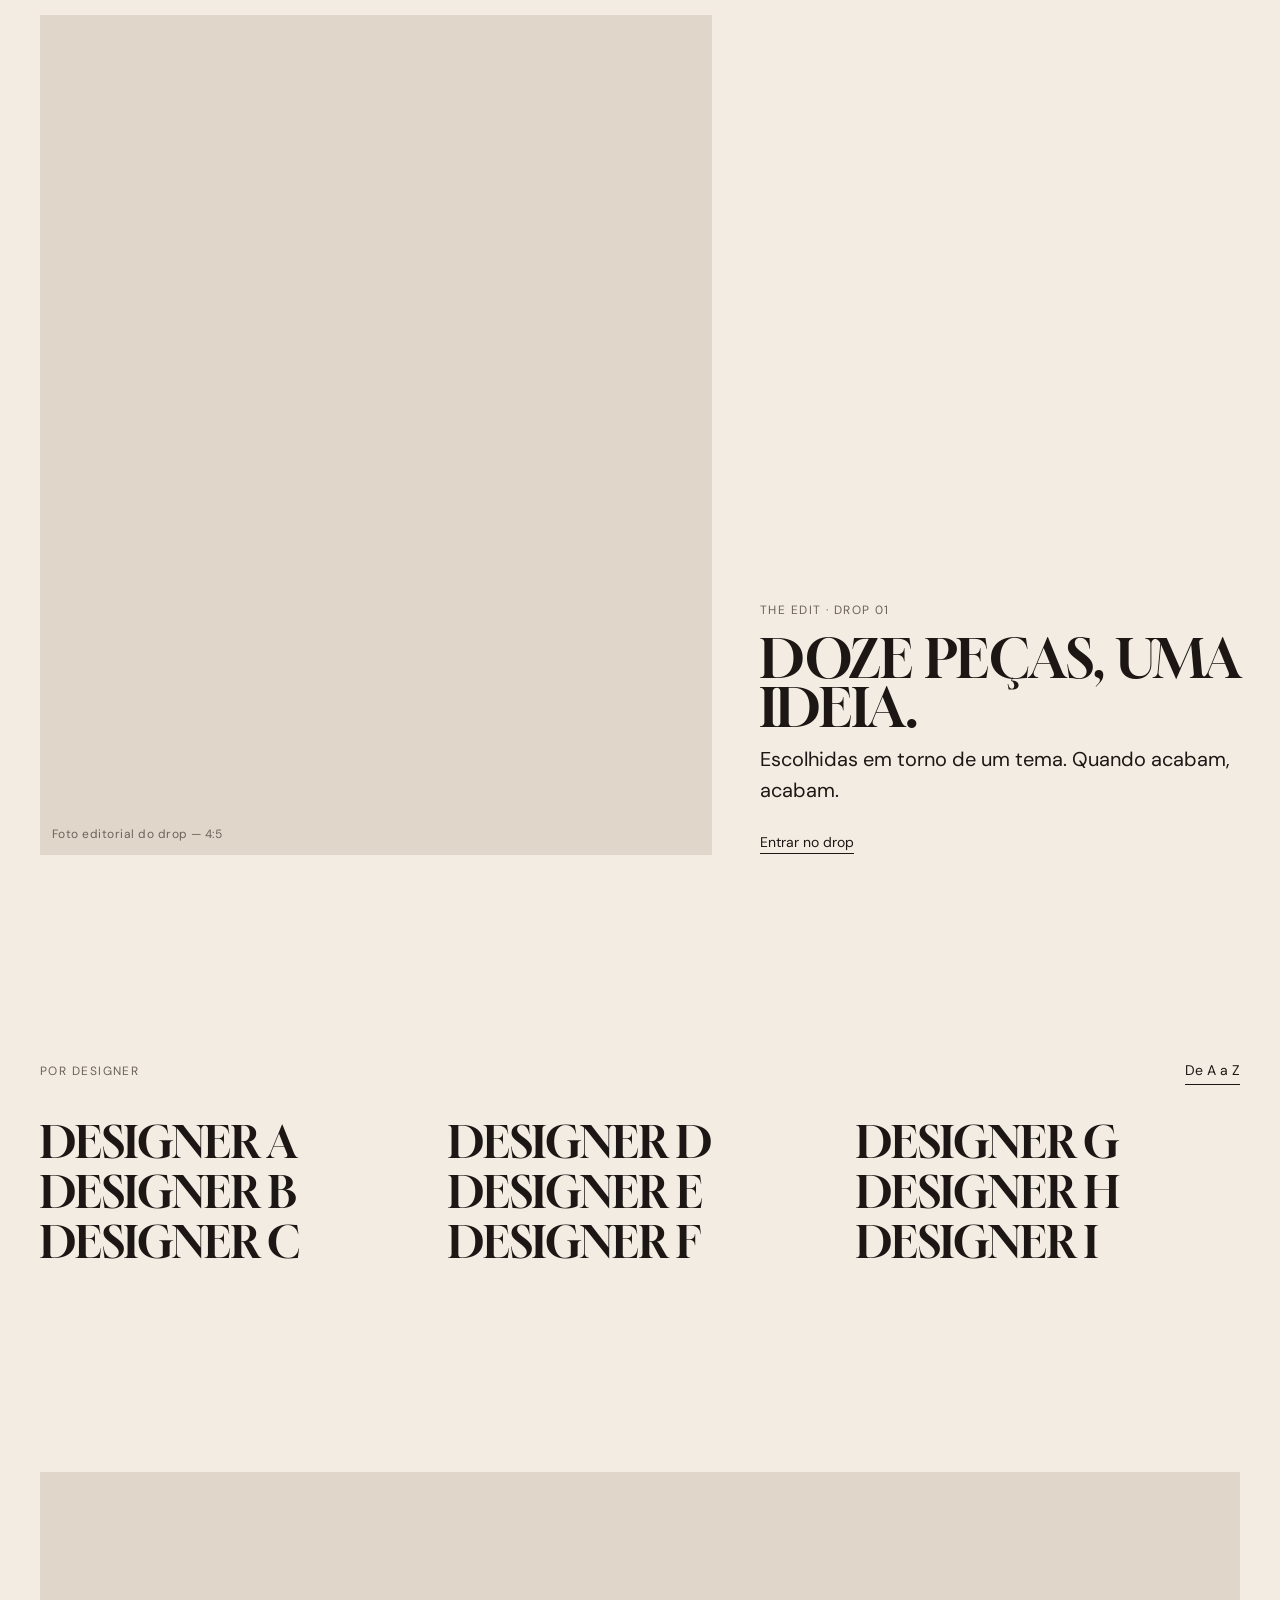
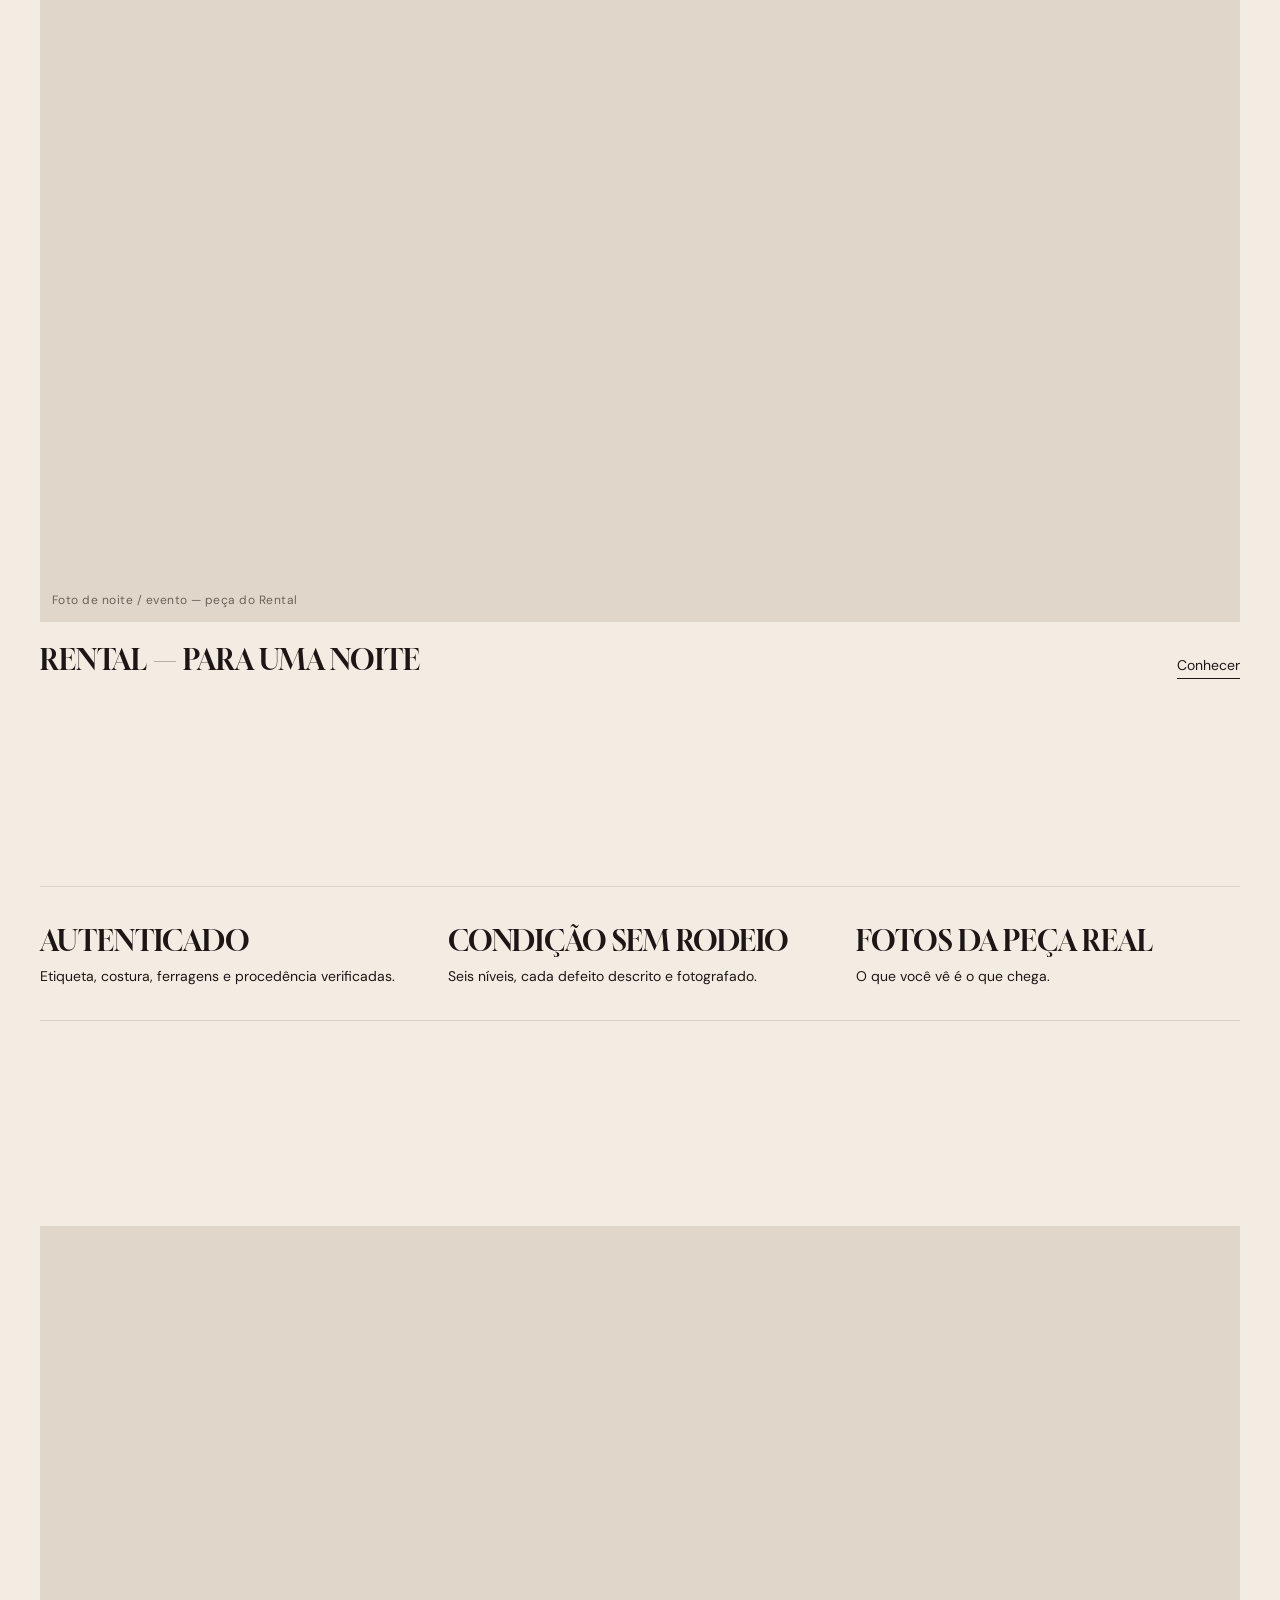
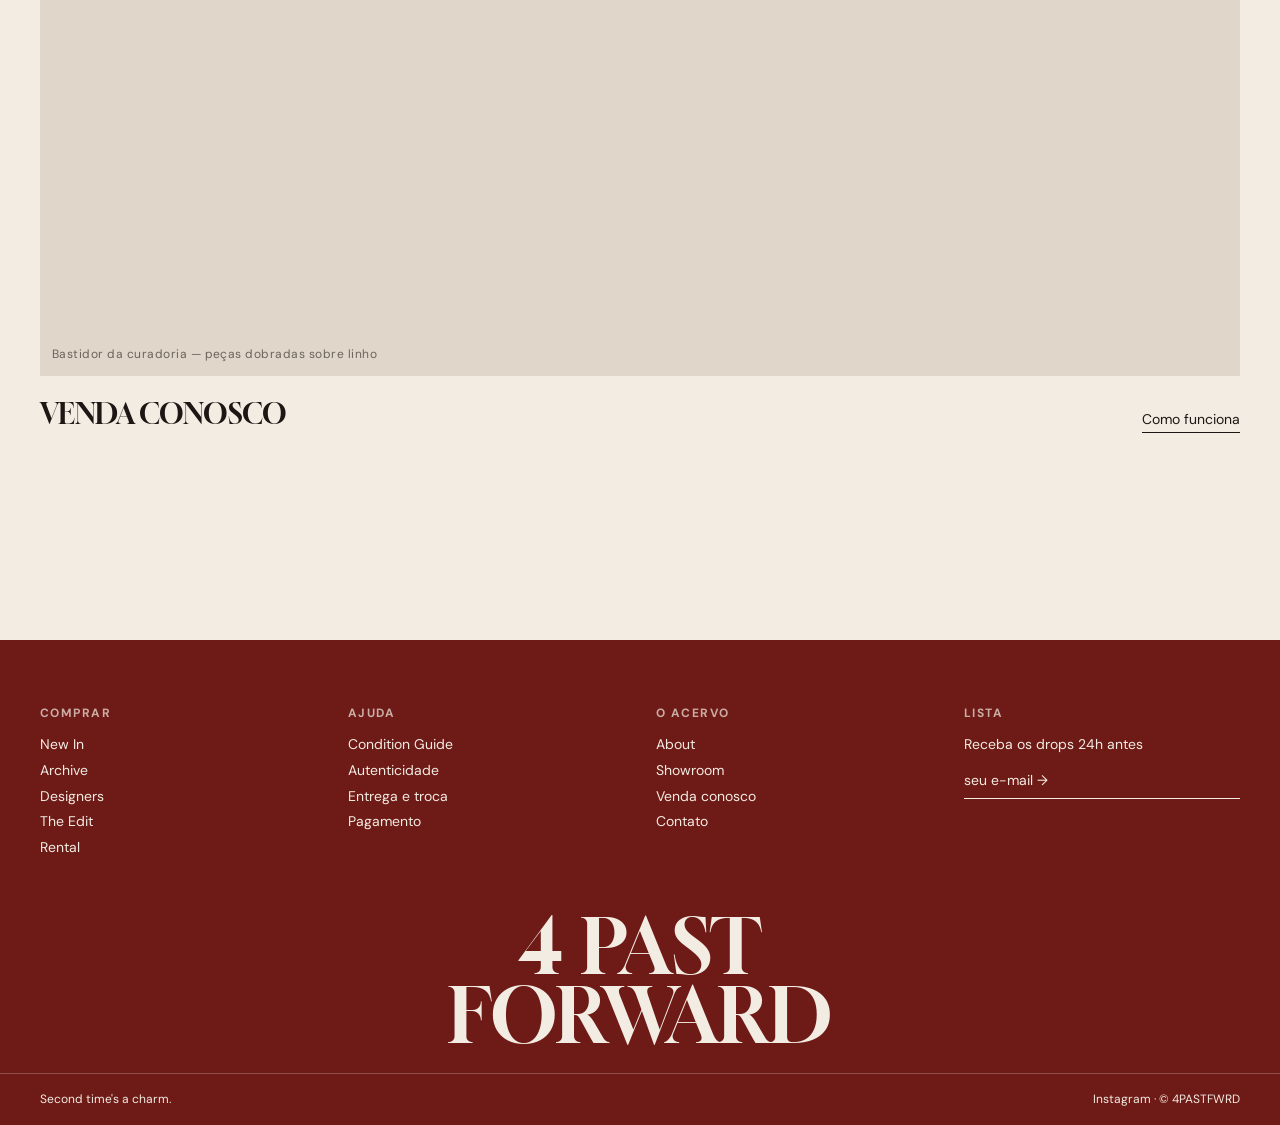
==== commit d92cee89: "Versao nos CSS/JS para evitar cache antigo Co-Authored-By: Claude Opus 5.5 <noreply@anthropic.com> C" ====
--- a/direcao-a/index.html
+++ b/direcao-a/index.html
@@ -5,9 +5,9 @@
 <meta name="viewport" content="width=device-width,initial-scale=1">
 <meta name="robots" content="noindex,nofollow">
 <title>Direção A · Home · 4PASTFWRD</title>
-<link rel="stylesheet" href="style.css">
-<link rel="stylesheet" href="../componentes/whatsapp.css">
-<script src="../componentes/whatsapp.js" defer></script>
+<link rel="stylesheet" href="style.css?v=20261111140933">
+<link rel="stylesheet" href="../componentes/whatsapp.css?v=20261111140933">
+<script src="../componentes/whatsapp.js?v=20261111140933" defer></script>
 </head>
 <body>
 <div class="review"><b>Direção A — Editorial silencioso</b><a href="../direcoes.html">← todas as direções</a><a href="index.html">Home</a><a href="produto.html">Produto</a></div>
--- a/direcao-a/style.css
+++ b/direcao-a/style.css
@@ -1,7 +1,7 @@
 /* DIREÇÃO A — Arquivo editorial silencioso
    Ritmo lento, muito respiro, foto inteira, tipografia como imagem.
    Só consome design/tokens.css. */
-@import url('../tokens.css');
+@import url('../tokens.css?v=20261111140933');
 *,*::before,*::after{box-sizing:border-box;margin:0;padding:0}
 html{scroll-behavior:smooth}
 body{background:var(--bg);color:var(--text);font-family:var(--font-body);font-size:var(--fs-body);line-height:var(--lh-body);-webkit-font-smoothing:antialiased}
@@ -31,7 +31,7 @@
 .top-bar .desk{display:none}
 .wordmark{position:absolute;left:50%;top:50%;transform:translate(-50%,-40%);font-family:var(--font-display);text-transform:uppercase;letter-spacing:0;color:var(--c-oxblood);font-size:clamp(18px,2.4vw,30px);line-height:1;white-space:nowrap;opacity:0;pointer-events:none;transition:opacity var(--dur-base) var(--ease),transform var(--dur-base) var(--ease)}
 .top.shrunk .wordmark{opacity:1;transform:translate(-50%,-50%);pointer-events:auto}
-.wordmark-big{display:block;font-family:var(--font-display);text-transform:uppercase;color:var(--c-oxblood);font-size:clamp(48px,15vw,230px);line-height:.82;text-align:center;padding:var(--s-2) var(--grid-margin) var(--s-4)}
+.wordmark-big{display:block;font-family:var(--font-display);text-transform:uppercase;color:var(--c-oxblood);font-size:clamp(34px,6.5vw,92px);line-height:.9;text-align:left;padding:var(--s-3) var(--grid-margin) var(--s-5)}
 @media (max-width:899px){.top-bar .hide-m{display:none}}
 
 /* HERO */
@@ -83,7 +83,7 @@
 .f-cols{display:grid;grid-template-columns:1fr 1fr;gap:var(--s-6);padding:var(--s-8) var(--grid-margin) var(--s-6);font-family:var(--font-data);font-size:var(--fs-small)}
 .f-cols h4{font-size:var(--fs-micro);letter-spacing:var(--ls-caps);text-transform:uppercase;font-weight:700;margin-bottom:var(--s-3);opacity:.7}
 .f-cols li{list-style:none;margin:4px 0}
-.f-giant{font-family:var(--font-display);text-transform:uppercase;font-size:var(--fs-giant);line-height:.86;white-space:nowrap;padding:var(--s-4) var(--grid-margin) var(--s-5)}
+.f-giant{font-family:var(--font-display);text-transform:uppercase;font-size:var(--fs-giant);line-height:.9;white-space:nowrap;width:max-content;max-width:100%;text-align:center;margin-left:auto;margin-right:auto;padding:var(--s-4) var(--grid-margin) var(--s-5)}
 .f-bottom{display:flex;justify-content:space-between;padding:var(--s-4) var(--grid-margin);font-family:var(--font-data);font-size:var(--fs-micro);border-top:1px solid rgba(242,236,226,.25)}
 
 .wa{position:fixed;right:16px;bottom:16px;z-index:30;background:var(--bg-inverse);color:var(--text-inverse);font-family:var(--font-data);font-size:var(--fs-micro);letter-spacing:var(--ls-caps);text-transform:uppercase;padding:10px 14px}
